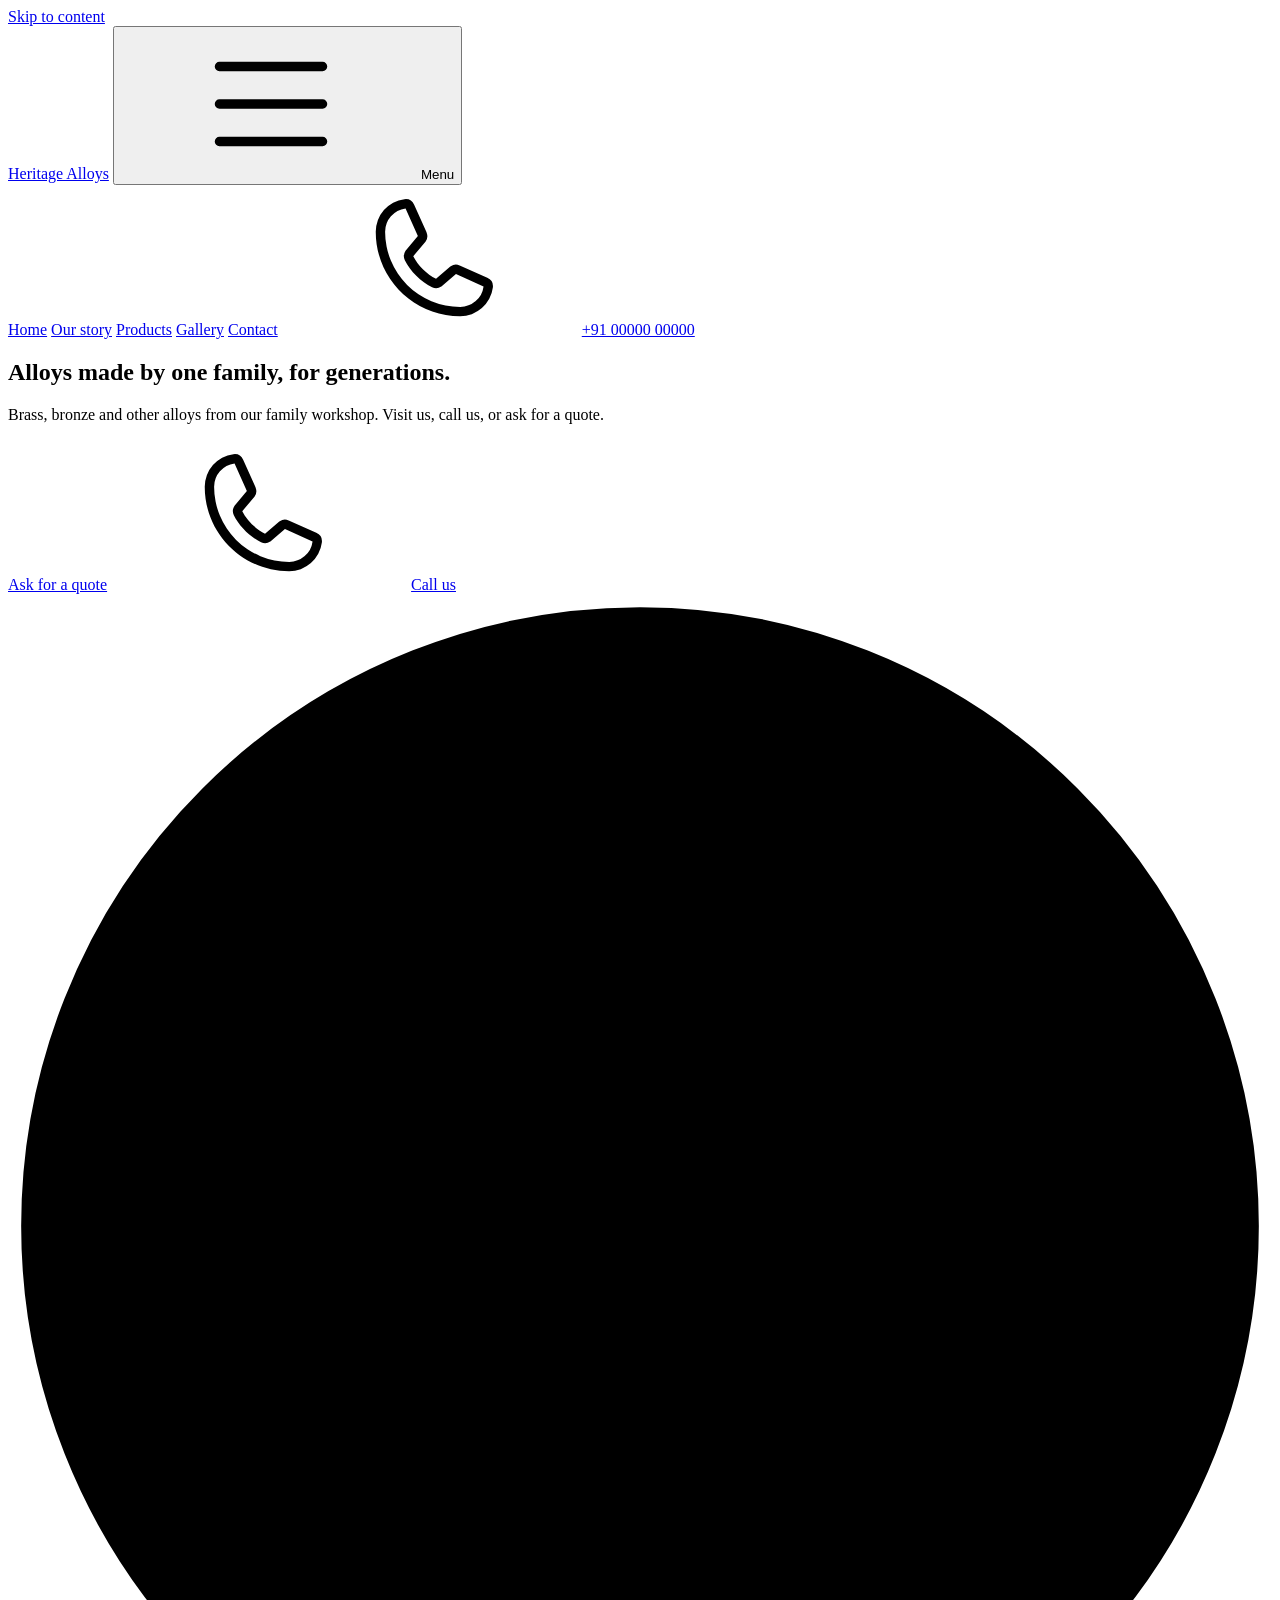
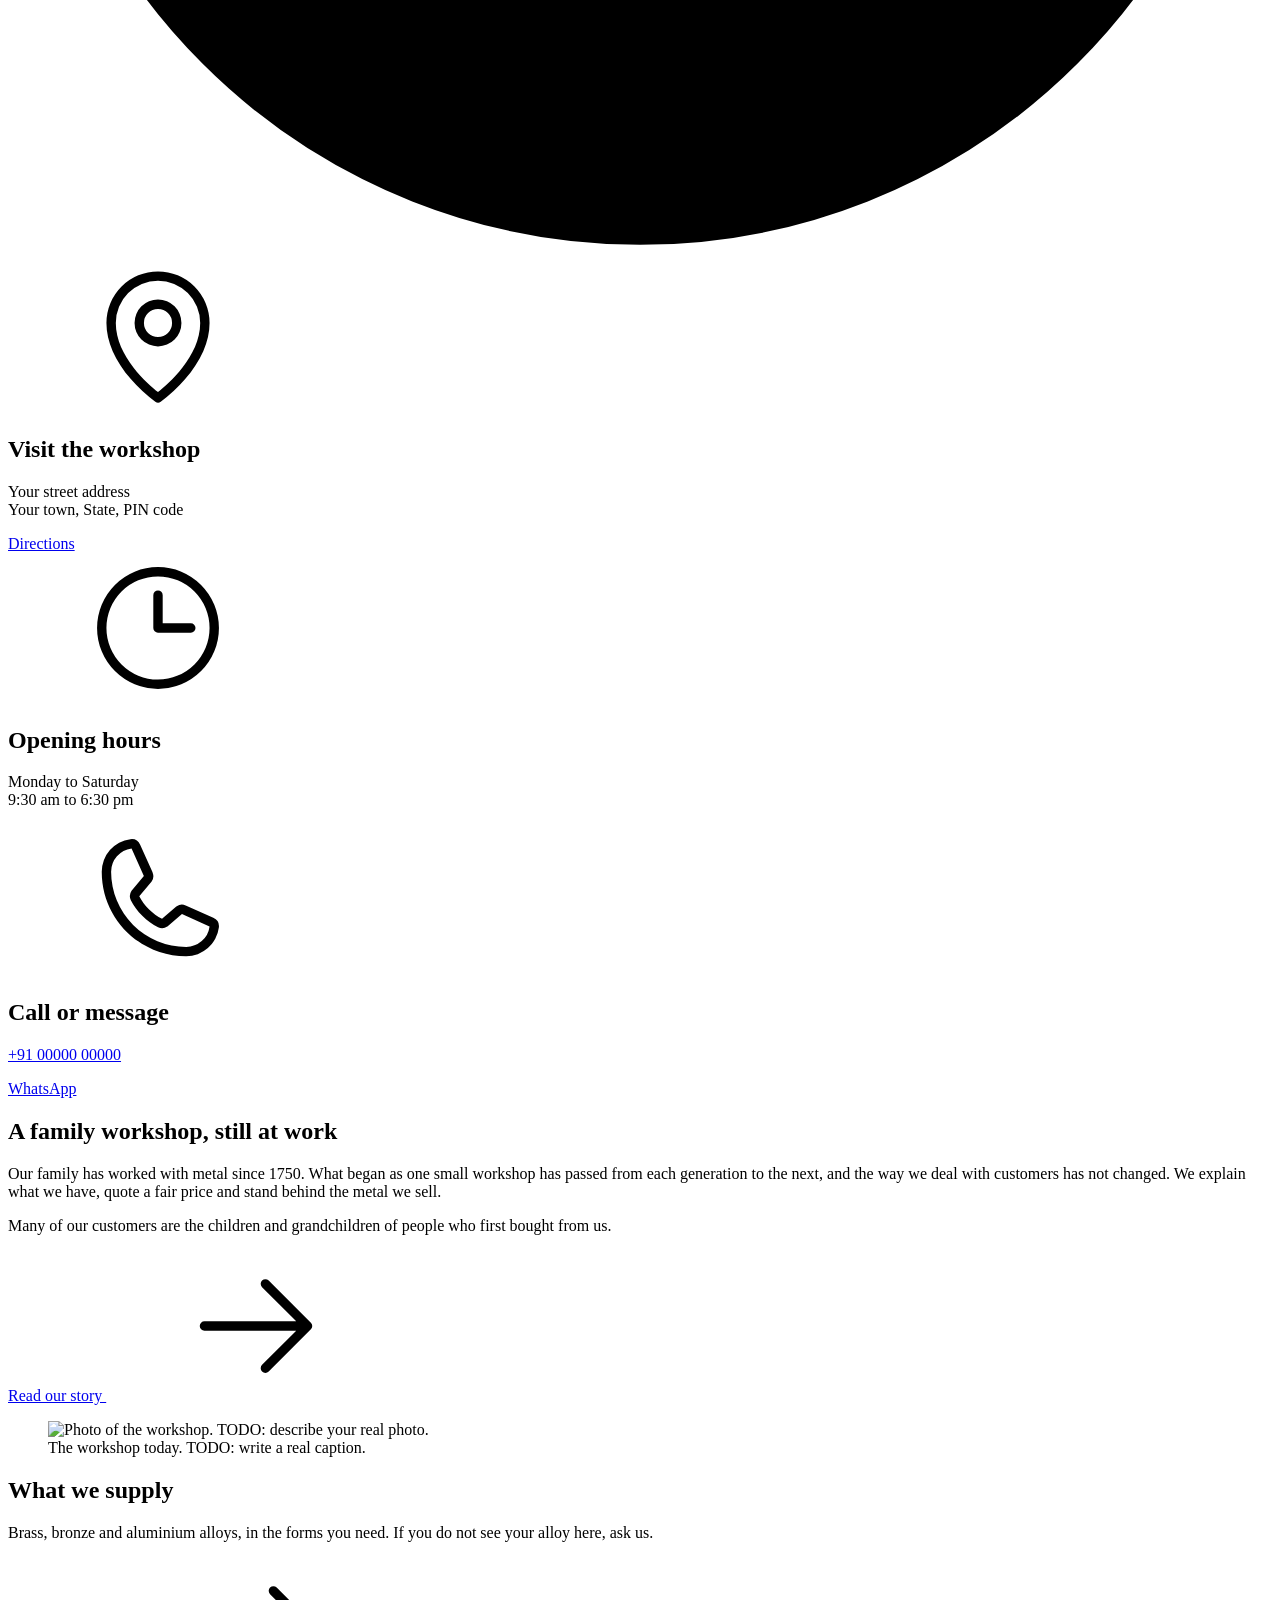
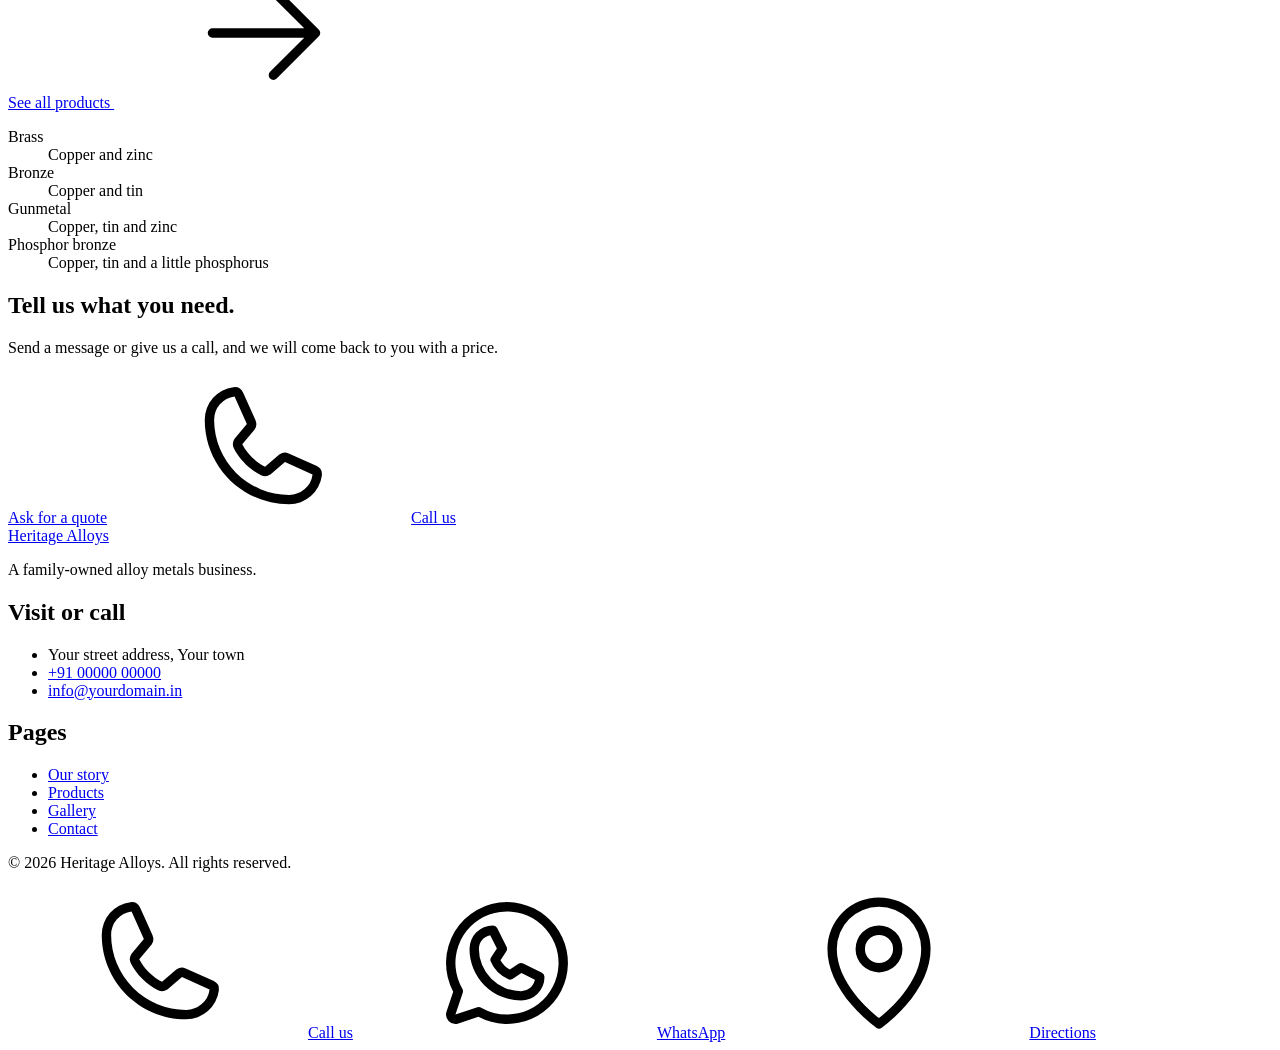
==== index.html @ 918330fb "Add files via upload" ====
<!DOCTYPE html>
<html lang="en">
<head>
  <meta charset="utf-8">
  <meta name="viewport" content="width=device-width, initial-scale=1">
  <meta name="color-scheme" content="light dark">
  <script>document.documentElement.className += ' js';</script>

  <!-- TODO: check this page's title and description -->
  <title>Heritage Alloys | Brass, bronze and alloy metals from a family workshop</title>
  <meta name="description" content="Heritage Alloys is a family-owned alloy metals business with generations of history. Brass, bronze and other alloys from our workshop. Visit, call or ask for a quote.">
  <meta name="theme-color" content="#2c3a40">
  <meta property="og:title" content="Heritage Alloys | Brass, bronze and alloy metals from a family workshop">
  <meta property="og:description" content="Heritage Alloys is a family-owned alloy metals business with generations of history. Brass, bronze and other alloys from our workshop. Visit, call or ask for a quote.">
  <meta property="og:type" content="website">
  <link rel="icon" href="images/favicon.svg" type="image/svg+xml">

  <link rel="preload" href="fonts/libre-caslon-display-latin-400-normal.woff2" as="font" type="font/woff2" crossorigin>
  <link rel="preload" href="fonts/hanken-grotesk-latin-wght-normal.woff2" as="font" type="font/woff2" crossorigin>
  <link rel="stylesheet" href="css/style.css">

  <!-- TODO: fill in real details. This helps Google show your business correctly. -->
  <script type="application/ld+json">
  {
    "@context": "https://schema.org",
    "@type": "LocalBusiness",
    "name": "Heritage Alloys",
    "description": "Family-owned alloy metals business.",
    "telephone": "+91-00000-00000",
    "address": {
      "@type": "PostalAddress",
      "streetAddress": "Your street address",
      "addressLocality": "Your town",
      "addressCountry": "IN"
    },
    "openingHours": "Mo-Sa 09:30-18:30"
  }
  </script>
</head>
<body>
  <svg width="0" height="0" style="position:absolute" aria-hidden="true" focusable="false"><defs><symbol id="i-phone" viewBox="0 0 256 256"><path d="M222.37,158.46l-47.11-21.11-.13-.06a16,16,0,0,0-15.17,1.4,8.12,8.12,0,0,0-.75.56L134.87,160c-15.42-7.49-31.34-23.29-38.83-38.51l20.78-24.71c.2-.25.39-.5.57-.77a16,16,0,0,0,1.32-15.06l0-.12L97.54,33.64a16,16,0,0,0-16.62-9.52A56.26,56.26,0,0,0,32,80c0,79.4,64.6,144,144,144a56.26,56.26,0,0,0,55.88-48.92A16,16,0,0,0,222.37,158.46ZM176,208A128.14,128.14,0,0,1,48,80,40.2,40.2,0,0,1,82.87,40a.61.61,0,0,0,0,.12l21,47L83.2,111.86a6.13,6.13,0,0,0-.57.77,16,16,0,0,0-1,15.7c9.06,18.53,27.73,37.06,46.46,46.11a16,16,0,0,0,15.75-1.14,8.44,8.44,0,0,0,.74-.56L168.89,152l47,21.05h0s.08,0,.11,0A40.21,40.21,0,0,1,176,208Z"/></symbol><symbol id="i-whatsapp" viewBox="0 0 256 256"><path d="M187.58,144.84l-32-16a8,8,0,0,0-8,.5l-14.69,9.8a40.55,40.55,0,0,1-16-16l9.8-14.69a8,8,0,0,0,.5-8l-16-32A8,8,0,0,0,104,64a40,40,0,0,0-40,40,88.1,88.1,0,0,0,88,88,40,40,0,0,0,40-40A8,8,0,0,0,187.58,144.84ZM152,176a72.08,72.08,0,0,1-72-72A24,24,0,0,1,99.29,80.46l11.48,23L101,118a8,8,0,0,0-.73,7.51,56.47,56.47,0,0,0,30.15,30.15A8,8,0,0,0,138,155l14.61-9.74,23,11.48A24,24,0,0,1,152,176ZM128,24A104,104,0,0,0,36.18,176.88L24.83,210.93a16,16,0,0,0,20.24,20.24l34.05-11.35A104,104,0,1,0,128,24Zm0,192a87.87,87.87,0,0,1-44.06-11.81,8,8,0,0,0-6.54-.67L40,216,52.47,178.6a8,8,0,0,0-.66-6.54A88,88,0,1,1,128,216Z"/></symbol><symbol id="i-pin" viewBox="0 0 256 256"><path d="M128,64a40,40,0,1,0,40,40A40,40,0,0,0,128,64Zm0,64a24,24,0,1,1,24-24A24,24,0,0,1,128,128Zm0-112a88.1,88.1,0,0,0-88,88c0,31.4,14.51,64.68,42,96.25a254.19,254.19,0,0,0,41.45,38.3,8,8,0,0,0,9.18,0A254.19,254.19,0,0,0,174,200.25c27.45-31.57,42-64.85,42-96.25A88.1,88.1,0,0,0,128,16Zm0,206c-16.53-13-72-60.75-72-118a72,72,0,0,1,144,0C200,161.23,144.53,209,128,222Z"/></symbol><symbol id="i-clock" viewBox="0 0 256 256"><path d="M128,24A104,104,0,1,0,232,128,104.11,104.11,0,0,0,128,24Zm0,192a88,88,0,1,1,88-88A88.1,88.1,0,0,1,128,216Zm64-88a8,8,0,0,1-8,8H128a8,8,0,0,1-8-8V72a8,8,0,0,1,16,0v48h48A8,8,0,0,1,192,128Z"/></symbol><symbol id="i-mail" viewBox="0 0 256 256"><path d="M224,48H32a8,8,0,0,0-8,8V192a16,16,0,0,0,16,16H216a16,16,0,0,0,16-16V56A8,8,0,0,0,224,48ZM203.43,64,128,133.15,52.57,64ZM216,192H40V74.19l82.59,75.71a8,8,0,0,0,10.82,0L216,74.19V192Z"/></symbol><symbol id="i-arrow" viewBox="0 0 256 256"><path d="M221.66,133.66l-72,72a8,8,0,0,1-11.32-11.32L196.69,136H40a8,8,0,0,1,0-16H196.69L138.34,61.66a8,8,0,0,1,11.32-11.32l72,72A8,8,0,0,1,221.66,133.66Z"/></symbol><symbol id="i-close" viewBox="0 0 256 256"><path d="M205.66,194.34a8,8,0,0,1-11.32,11.32L128,139.31,61.66,205.66a8,8,0,0,1-11.32-11.32L116.69,128,50.34,61.66A8,8,0,0,1,61.66,50.34L128,116.69l66.34-66.35a8,8,0,0,1,11.32,11.32L139.31,128Z"/></symbol><symbol id="i-prev" viewBox="0 0 256 256"><path d="M165.66,202.34a8,8,0,0,1-11.32,11.32l-80-80a8,8,0,0,1,0-11.32l80-80a8,8,0,0,1,11.32,11.32L91.31,128Z"/></symbol><symbol id="i-next" viewBox="0 0 256 256"><path d="M181.66,133.66l-80,80a8,8,0,0,1-11.32-11.32L164.69,128,90.34,53.66a8,8,0,0,1,11.32-11.32l80,80A8,8,0,0,1,181.66,133.66Z"/></symbol><symbol id="i-check" viewBox="0 0 256 256"><path d="M173.66,98.34a8,8,0,0,1,0,11.32l-56,56a8,8,0,0,1-11.32,0l-24-24a8,8,0,0,1,11.32-11.32L112,148.69l50.34-50.35A8,8,0,0,1,173.66,98.34ZM232,128A104,104,0,1,1,128,24,104.11,104.11,0,0,1,232,128Zm-16,0a88,88,0,1,0-88,88A88.1,88.1,0,0,0,216,128Z"/></symbol><symbol id="i-warn" viewBox="0 0 256 256"><path d="M128,24A104,104,0,1,0,232,128,104.11,104.11,0,0,0,128,24Zm0,192a88,88,0,1,1,88-88A88.1,88.1,0,0,1,128,216Zm-8-80V80a8,8,0,0,1,16,0v56a8,8,0,0,1-16,0Zm20,36a12,12,0,1,1-12-12A12,12,0,0,1,140,172Z"/></symbol><symbol id="i-menu" viewBox="0 0 256 256"><path d="M224,128a8,8,0,0,1-8,8H40a8,8,0,0,1,0-16H216A8,8,0,0,1,224,128ZM40,72H216a8,8,0,0,0,0-16H40a8,8,0,0,0,0,16ZM216,184H40a8,8,0,0,0,0,16H216a8,8,0,0,0,0-16Z"/></symbol></defs></svg>
  <a class="skip" href="#main">Skip to content</a>

  <div class="masthead">
    <header class="site-header container">
      <a class="brand" href="index.html">Heritage Alloys</a>
      <button class="nav-toggle" aria-expanded="false" aria-controls="site-nav"><svg class="icon" aria-hidden="true" focusable="false"><use href="#i-menu"/></svg>Menu</button>
      <nav id="site-nav" aria-label="Main">
        <a href="index.html" aria-current="page">Home</a>
        <a href="about.html">Our story</a>
        <a href="products.html">Products</a>
        <a href="gallery.html">Gallery</a>
        <a href="contact.html">Contact</a>
        <a class="nav-phone" href="tel:+910000000000"><svg class="icon" aria-hidden="true" focusable="false"><use href="#i-phone"/></svg>+91 00000 00000</a>
      </nav>
    </header>
    <section class="hero container">
      <div>
        <h1 class="rise" style="--i:0">Alloys made by one family, for generations.</h1>
        <!-- TODO: say in one sentence what you supply -->
        <p class="lead rise" style="--i:1">Brass, bronze and other alloys from our family workshop. Visit us, call us, or ask for a quote.</p>
        <div class="hero-actions rise" style="--i:2">
          <a class="btn btn-lit" href="contact.html">Ask for a quote</a>
          <a class="btn btn-outline" href="tel:+910000000000"><svg class="icon" aria-hidden="true" focusable="false"><use href="#i-phone"/></svg>Call us</a>
        </div>
      </div>
      <!-- Maker's mark. TODO: change the initials and the year -->
      <svg class="seal" viewBox="0 0 240 240" role="img" aria-label="Maker's mark of Heritage Alloys, established 1750">
        <defs>
          <radialGradient id="medal" cx="35%" cy="28%" r="85%">
            <stop class="m-a" offset="0"/>
            <stop class="m-b" offset="1"/>
          </radialGradient>
          <path id="ring" d="M120,120 m-88,0 a88,88 0 1,1 176,0 a88,88 0 1,1 -176,0"/>
        </defs>
        <circle cx="120" cy="120" r="116" fill="url(#medal)" stroke="currentColor" stroke-width="3"/>
        <circle cx="120" cy="120" r="106" fill="none" stroke="currentColor" stroke-width="1" opacity="0.65"/>
        <circle cx="120" cy="120" r="66" fill="none" stroke="currentColor" stroke-width="1" opacity="0.65"/>
        <text class="seal-ring" font-size="15" fill="currentColor"><textPath href="#ring" textLength="552" lengthAdjust="spacing">Heritage Alloys&#8195;&#8195;Family workshop&#8195;&#8195;Heritage Alloys&#8195;&#8195;Family workshop&#8195;&#8195;</textPath></text>
        <text class="seal-mono" x="120" y="132" text-anchor="middle" font-size="52">HA</text>
        <text class="seal-year" x="120" y="157" text-anchor="middle" font-size="14" font-weight="500" fill="currentColor">Est. 1750</text>
      </svg>
    </section>
  </div>

  <main id="main">
    <div class="container">
      <!-- TODO: your real address, phone and opening hours. If the hours change, update the data-open, data-close and data-days values too. -->
      <section class="ledge" aria-label="Visit and contact">
        <div class="fact">
          <svg class="icon" aria-hidden="true" focusable="false"><use href="#i-pin"/></svg>
          <div>
            <h2>Visit the workshop</h2>
            <p class="fact-line">Your street address<br>Your town, State, PIN code</p>
            <div class="links"><a href="https://www.google.com/maps/search/?api=1&amp;query=Heritage%20Alloys" target="_blank" rel="noopener">Directions</a></div>
          </div>
        </div>
        <div class="fact">
          <svg class="icon" aria-hidden="true" focusable="false"><use href="#i-clock"/></svg>
          <div>
            <h2>Opening hours</h2>
            <p class="open-status" data-open-status data-tz="Asia/Kolkata" data-open="09:30" data-close="18:30" data-days="1,2,3,4,5,6" hidden></p>
            <p class="fact-line">Monday to Saturday<br>9:30 am to 6:30 pm</p>
          </div>
        </div>
        <div class="fact">
          <svg class="icon" aria-hidden="true" focusable="false"><use href="#i-phone"/></svg>
          <div>
            <h2>Call or message</h2>
            <p class="fact-line"><a href="tel:+910000000000">+91 00000 00000</a></p>
            <div class="links"><a href="https://wa.me/910000000000?text=Hello%2C%20I%20would%20like%20to%20ask%20about%20your%20alloys." target="_blank" rel="noopener">WhatsApp</a></div>
          </div>
        </div>
      </section>
    </div>

    <section class="section">
      <div class="container story">
        <div>
          <h2>A family workshop, still at work</h2>
          <!-- TODO: replace with your real history -->
          <p>Our family has worked with metal since 1750. What began as one small workshop has passed from each generation to the next, and the way we deal with customers has not changed. We explain what we have, quote a fair price and stand behind the metal we sell.</p>
          <p>Many of our customers are the children and grandchildren of people who first bought from us.</p>
          <a class="text-link" href="about.html">Read our story <svg class="icon" aria-hidden="true" focusable="false"><use href="#i-arrow"/></svg></a>
        </div>
        <figure>
          <img src="images/story.svg" width="800" height="1000" alt="Photo of the workshop. TODO: describe your real photo." loading="lazy">
          <figcaption>The workshop today. TODO: write a real caption.</figcaption>
        </figure>
      </div>
    </section>

    <section class="section section--surface">
      <div class="container supply">
        <div>
          <h2>What we supply</h2>
          <p>Brass, bronze and aluminium alloys, in the forms you need. If you do not see your alloy here, ask us.</p>
          <a class="text-link" href="products.html">See all products <svg class="icon" aria-hidden="true" focusable="false"><use href="#i-arrow"/></svg></a>
        </div>
        <!-- TODO: choose the four alloys you most want to feature -->
        <dl class="quad">
          <div><dt>Brass</dt><dd>Copper and zinc</dd></div>
          <div><dt>Bronze</dt><dd>Copper and tin</dd></div>
          <div><dt>Gunmetal</dt><dd>Copper, tin and zinc</dd></div>
          <div><dt>Phosphor bronze</dt><dd>Copper, tin and a little phosphorus</dd></div>
        </dl>
      </div>
    </section>

  </main>

  <footer class="site-footer">
    <div class="container">
      <section class="closing">
        <div>
          <h2>Tell us what you need.</h2>
          <p>Send a message or give us a call, and we will come back to you with a price.</p>
        </div>
        <div class="hero-actions">
          <a class="btn btn-lit" href="contact.html">Ask for a quote</a>
          <a class="btn btn-outline" href="tel:+910000000000"><svg class="icon" aria-hidden="true" focusable="false"><use href="#i-phone"/></svg>Call us</a>
        </div>
      </section>
      <div class="footer-grid">
        <div>
          <a class="brand" href="index.html">Heritage Alloys</a>
          <p>A family-owned alloy metals business.</p>
        </div>
        <div>
          <h2>Visit or call</h2>
          <!-- TODO: your real address, phone and email -->
          <ul>
            <li>Your street address, Your town</li>
            <li><a href="tel:+910000000000">+91 00000 00000</a></li>
            <li><a href="mailto:info@yourdomain.in">info@yourdomain.in</a></li>
          </ul>
        </div>
        <div>
          <h2>Pages</h2>
          <ul>
            <li><a href="about.html">Our story</a></li>
            <li><a href="products.html">Products</a></li>
            <li><a href="gallery.html">Gallery</a></li>
            <li><a href="contact.html">Contact</a></li>
          </ul>
        </div>
      </div>
      <p class="copyright">&copy; <span data-year>2026</span> Heritage Alloys. All rights reserved.</p>
    </div>
  </footer>

  <nav class="action-bar" aria-label="Quick actions">
    <a class="btn btn-lit" href="tel:+910000000000"><svg class="icon" aria-hidden="true" focusable="false"><use href="#i-phone"/></svg>Call us</a>
    <a class="btn btn-outline" href="https://wa.me/910000000000?text=Hello%2C%20I%20would%20like%20to%20ask%20about%20your%20alloys." target="_blank" rel="noopener"><svg class="icon" aria-hidden="true" focusable="false"><use href="#i-whatsapp"/></svg>WhatsApp</a>
    <a class="btn btn-outline" href="https://www.google.com/maps/search/?api=1&amp;query=Heritage%20Alloys" target="_blank" rel="noopener"><svg class="icon" aria-hidden="true" focusable="false"><use href="#i-pin"/></svg>Directions</a>
  </nav>

  <script src="js/main.js"></script>
</body>
</html>
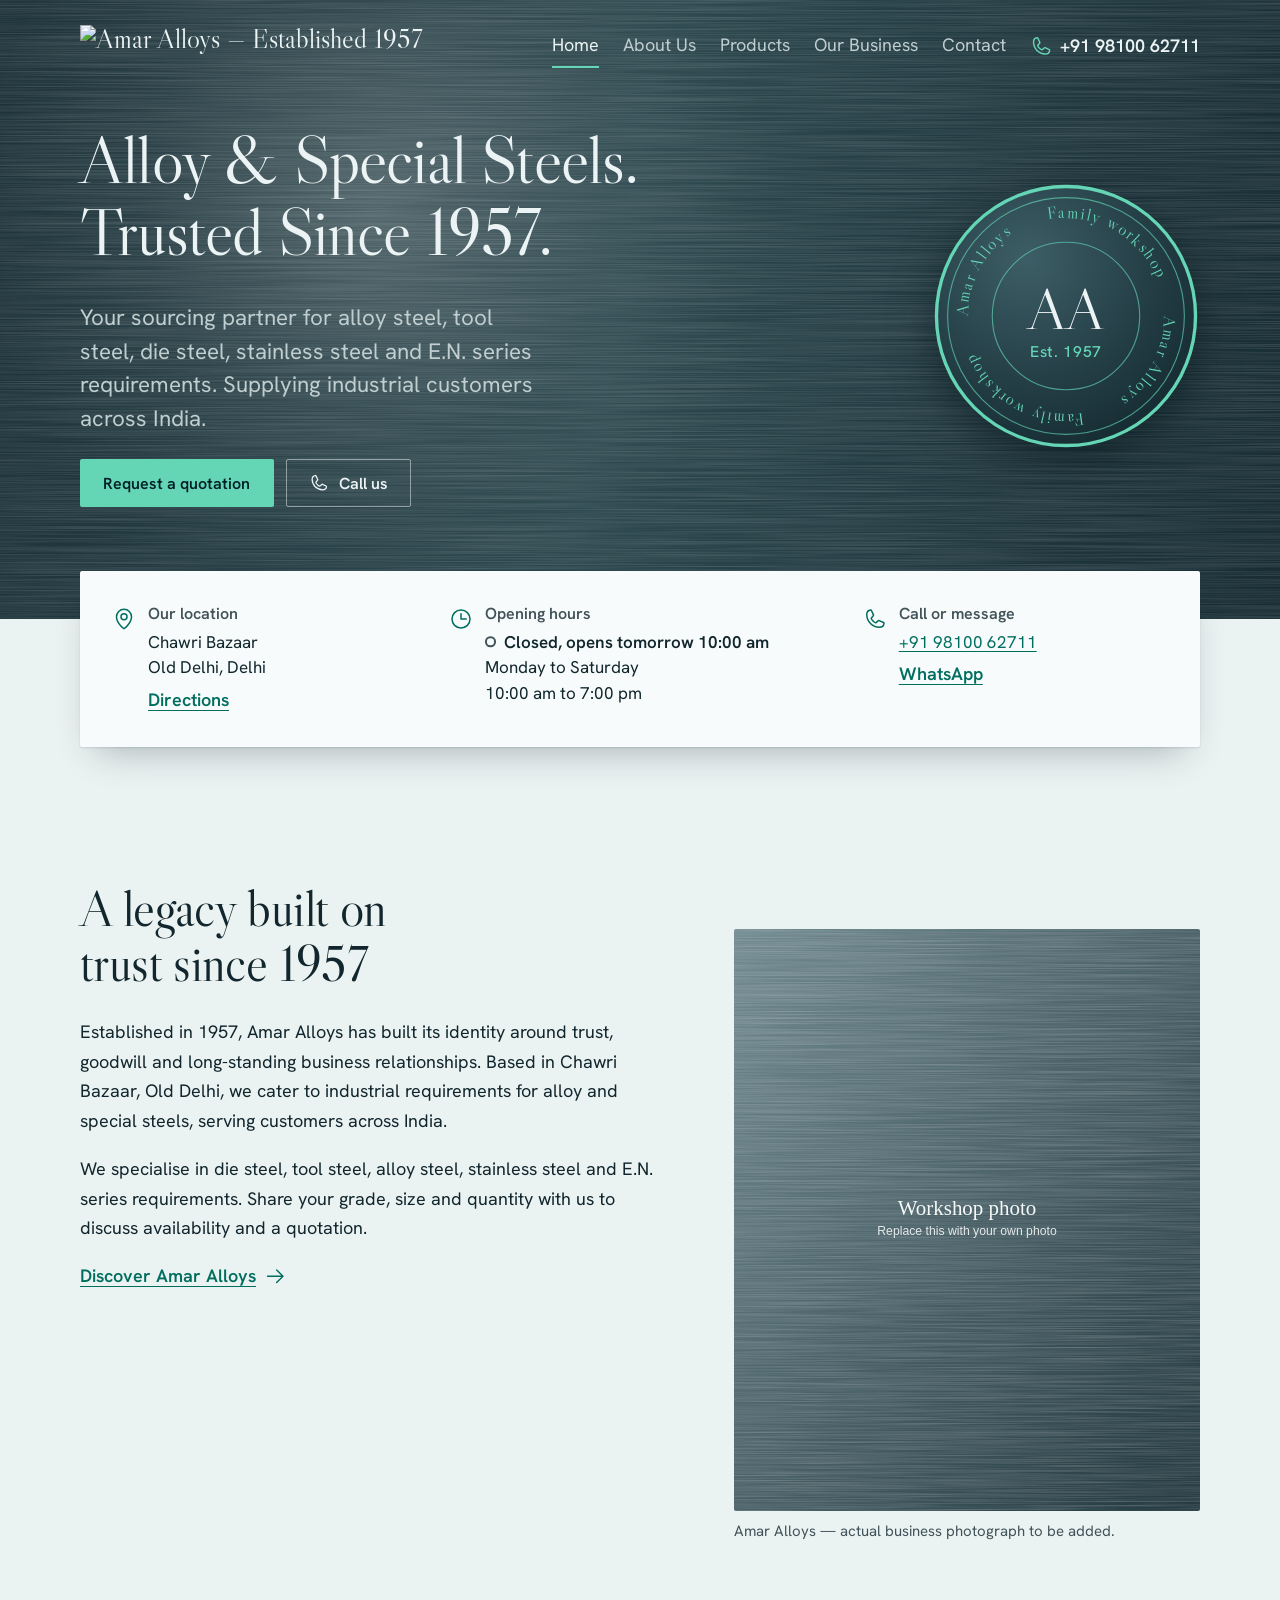
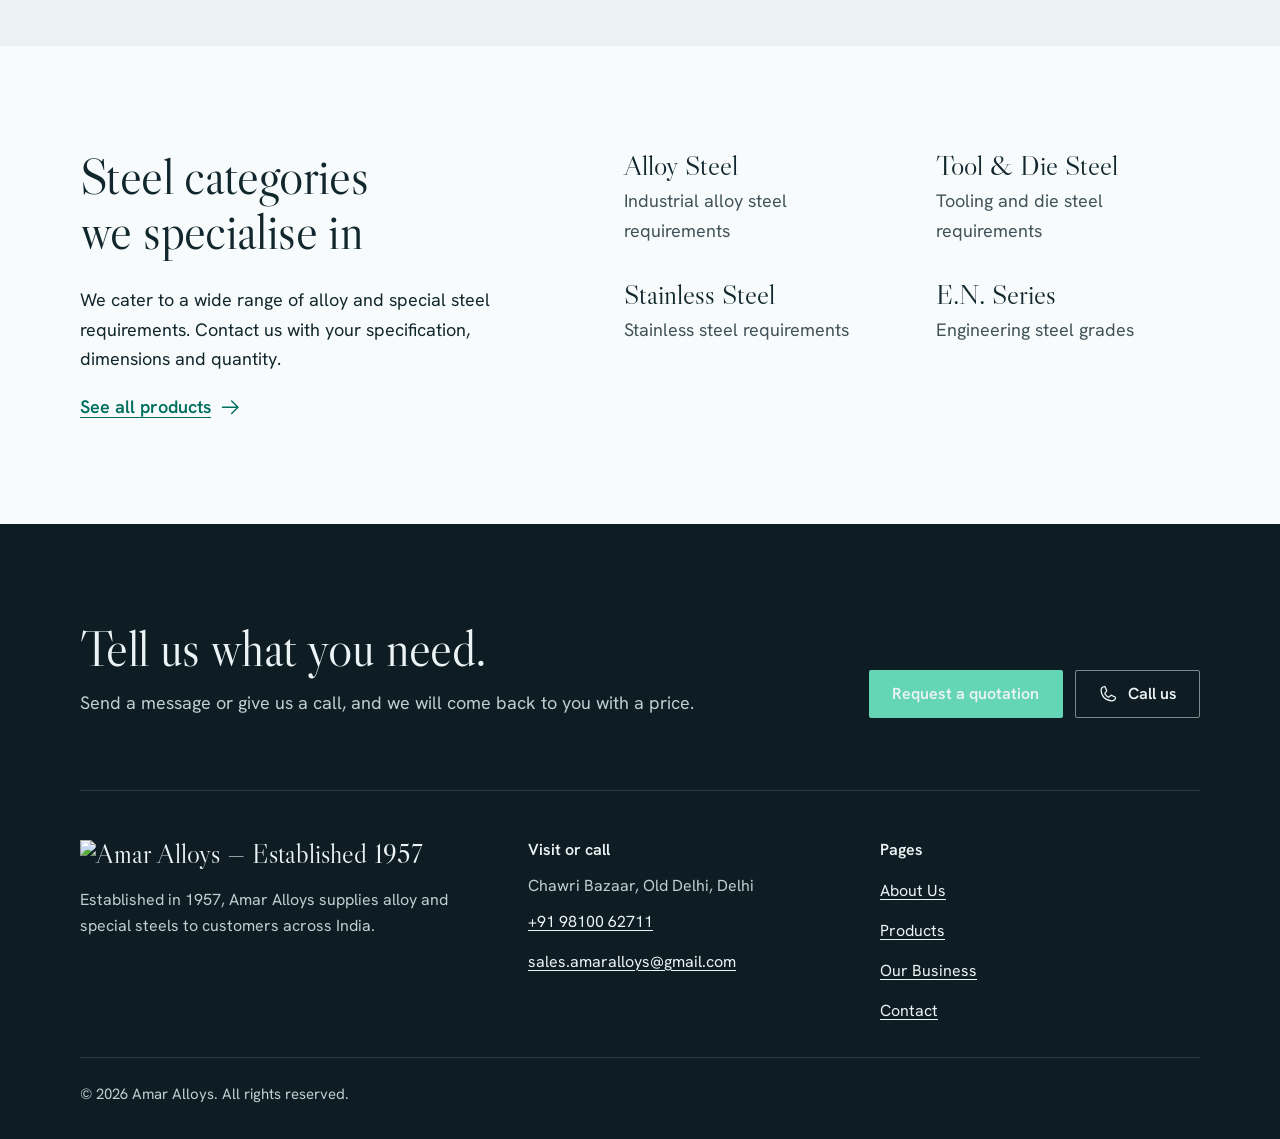
==== commit efcd1a08: "Update index.html" ====
--- a/index.html
+++ b/index.html
@@ -6,12 +6,12 @@
   <meta name="color-scheme" content="light dark">
   <script>document.documentElement.className += ' js';</script>
 
-  <!-- TODO: check this page's title and description -->
-  <title>Heritage Alloys | Brass, bronze and alloy metals from a family workshop</title>
-  <meta name="description" content="Heritage Alloys is a family-owned alloy metals business with generations of history. Brass, bronze and other alloys from our workshop. Visit, call or ask for a quote.">
+  
+  <title>Amar Alloys | Alloy &amp; Special Steels Supplier Since 1957</title>
+  <meta name="description" content="Amar Alloys, established in 1957, supplies alloy steels, tool and die steels, stainless steels and E.N. series steels from Chawri Bazaar, Delhi, serving customers across India.">
   <meta name="theme-color" content="#2c3a40">
-  <meta property="og:title" content="Heritage Alloys | Brass, bronze and alloy metals from a family workshop">
-  <meta property="og:description" content="Heritage Alloys is a family-owned alloy metals business with generations of history. Brass, bronze and other alloys from our workshop. Visit, call or ask for a quote.">
+  <meta property="og:title" content="Amar Alloys | Alloy &amp; Special Steels Since 1957">
+  <meta property="og:description" content="Alloy, tool, die and stainless steels. Established 1957. PAN India supply.">
   <meta property="og:type" content="website">
   <link rel="icon" href="images/favicon.svg" type="image/svg+xml">
 
@@ -19,21 +19,23 @@
   <link rel="preload" href="fonts/hanken-grotesk-latin-wght-normal.woff2" as="font" type="font/woff2" crossorigin>
   <link rel="stylesheet" href="css/style.css">
 
-  <!-- TODO: fill in real details. This helps Google show your business correctly. -->
+  <!-- Amar Alloys business information. Verify the full address before publishing. -->
   <script type="application/ld+json">
   {
     "@context": "https://schema.org",
     "@type": "LocalBusiness",
-    "name": "Heritage Alloys",
-    "description": "Family-owned alloy metals business.",
-    "telephone": "+91-00000-00000",
+    "name": "Amar Alloys",
+    "description": "Established in 1957, Amar Alloys supplies alloy steel, tool steel, die steel, stainless steel and E.N. series requirements across India.",
+    "telephone": "+91-9810062711",
+    "email": "sales.amaralloys@gmail.com",
     "address": {
       "@type": "PostalAddress",
-      "streetAddress": "Your street address",
-      "addressLocality": "Your town",
+      "streetAddress": "Chawri Bazaar",
+      "addressLocality": "Delhi",
+      "addressRegion": "Delhi",
       "addressCountry": "IN"
     },
-    "openingHours": "Mo-Sa 09:30-18:30"
+    "openingHours": "Mo-Sa 10:00-19:00"
   }
   </script>
 </head>
@@ -43,29 +45,29 @@
 
   <div class="masthead">
     <header class="site-header container">
-      <a class="brand" href="index.html">Heritage Alloys</a>
+      <a class="brand" href="index.html" aria-label="Amar Alloys home"><img src="images/amar-alloys-logo.svg" alt="Amar Alloys — Established 1957" style="height:42px;width:auto;display:block"></a>
       <button class="nav-toggle" aria-expanded="false" aria-controls="site-nav"><svg class="icon" aria-hidden="true" focusable="false"><use href="#i-menu"/></svg>Menu</button>
       <nav id="site-nav" aria-label="Main">
         <a href="index.html" aria-current="page">Home</a>
-        <a href="about.html">Our story</a>
+        <a href="about.html">About Us</a>
         <a href="products.html">Products</a>
-        <a href="gallery.html">Gallery</a>
+        <a href="gallery.html">Our Business</a>
         <a href="contact.html">Contact</a>
-        <a class="nav-phone" href="tel:+910000000000"><svg class="icon" aria-hidden="true" focusable="false"><use href="#i-phone"/></svg>+91 00000 00000</a>
+        <a class="nav-phone" href="tel:+919810062711"><svg class="icon" aria-hidden="true" focusable="false"><use href="#i-phone"/></svg>+91 98100 62711</a>
       </nav>
     </header>
     <section class="hero container">
       <div>
-        <h1 class="rise" style="--i:0">Alloys made by one family, for generations.</h1>
-        <!-- TODO: say in one sentence what you supply -->
-        <p class="lead rise" style="--i:1">Brass, bronze and other alloys from our family workshop. Visit us, call us, or ask for a quote.</p>
+        <h1 class="rise" style="--i:0">Alloy &amp; Special Steels. Trusted Since 1957.</h1>
+        
+        <p class="lead rise" style="--i:1">Your sourcing partner for alloy steel, tool steel, die steel, stainless steel and E.N. series requirements. Supplying industrial customers across India.</p>
         <div class="hero-actions rise" style="--i:2">
-          <a class="btn btn-lit" href="contact.html">Ask for a quote</a>
-          <a class="btn btn-outline" href="tel:+910000000000"><svg class="icon" aria-hidden="true" focusable="false"><use href="#i-phone"/></svg>Call us</a>
+          <a class="btn btn-lit" href="contact.html">Request a quotation</a>
+          <a class="btn btn-outline" href="tel:+919810062711"><svg class="icon" aria-hidden="true" focusable="false"><use href="#i-phone"/></svg>Call us</a>
         </div>
       </div>
-      <!-- Maker's mark. TODO: change the initials and the year -->
-      <svg class="seal" viewBox="0 0 240 240" role="img" aria-label="Maker's mark of Heritage Alloys, established 1750">
+      <!-- Amar Alloys legacy emblem -->
+      <svg class="seal" viewBox="0 0 240 240" role="img" aria-label="Amar Alloys legacy emblem, established 1957">
         <defs>
           <radialGradient id="medal" cx="35%" cy="28%" r="85%">
             <stop class="m-a" offset="0"/>
@@ -76,39 +78,39 @@
         <circle cx="120" cy="120" r="116" fill="url(#medal)" stroke="currentColor" stroke-width="3"/>
         <circle cx="120" cy="120" r="106" fill="none" stroke="currentColor" stroke-width="1" opacity="0.65"/>
         <circle cx="120" cy="120" r="66" fill="none" stroke="currentColor" stroke-width="1" opacity="0.65"/>
-        <text class="seal-ring" font-size="15" fill="currentColor"><textPath href="#ring" textLength="552" lengthAdjust="spacing">Heritage Alloys&#8195;&#8195;Family workshop&#8195;&#8195;Heritage Alloys&#8195;&#8195;Family workshop&#8195;&#8195;</textPath></text>
-        <text class="seal-mono" x="120" y="132" text-anchor="middle" font-size="52">HA</text>
-        <text class="seal-year" x="120" y="157" text-anchor="middle" font-size="14" font-weight="500" fill="currentColor">Est. 1750</text>
+        <text class="seal-ring" font-size="15" fill="currentColor"><textPath href="#ring" textLength="552" lengthAdjust="spacing">Amar Alloys&#8195;&#8195;Family workshop&#8195;&#8195;Amar Alloys&#8195;&#8195;Family workshop&#8195;&#8195;</textPath></text>
+        <text class="seal-mono" x="120" y="132" text-anchor="middle" font-size="52">AA</text>
+        <text class="seal-year" x="120" y="157" text-anchor="middle" font-size="14" font-weight="500" fill="currentColor">Est. 1957</text>
       </svg>
     </section>
   </div>
 
   <main id="main">
     <div class="container">
-      <!-- TODO: your real address, phone and opening hours. If the hours change, update the data-open, data-close and data-days values too. -->
+      
       <section class="ledge" aria-label="Visit and contact">
         <div class="fact">
           <svg class="icon" aria-hidden="true" focusable="false"><use href="#i-pin"/></svg>
           <div>
-            <h2>Visit the workshop</h2>
-            <p class="fact-line">Your street address<br>Your town, State, PIN code</p>
-            <div class="links"><a href="https://www.google.com/maps/search/?api=1&amp;query=Heritage%20Alloys" target="_blank" rel="noopener">Directions</a></div>
+            <h2>Our location</h2>
+            <p class="fact-line">Chawri Bazaar<br>Old Delhi, Delhi</p>
+            <div class="links"><a href="https://www.google.com/maps/search/?api=1&amp;query=Chawri%20Bazaar%2C%20Old%20Delhi%2C%20Delhi" target="_blank" rel="noopener">Directions</a></div>
           </div>
         </div>
         <div class="fact">
           <svg class="icon" aria-hidden="true" focusable="false"><use href="#i-clock"/></svg>
           <div>
             <h2>Opening hours</h2>
-            <p class="open-status" data-open-status data-tz="Asia/Kolkata" data-open="09:30" data-close="18:30" data-days="1,2,3,4,5,6" hidden></p>
-            <p class="fact-line">Monday to Saturday<br>9:30 am to 6:30 pm</p>
+            <p class="open-status" data-open-status data-tz="Asia/Kolkata" data-open="10:00" data-close="19:00" data-days="1,2,3,4,5,6" hidden></p>
+            <p class="fact-line">Monday to Saturday<br>10:00 am to 7:00 pm</p>
           </div>
         </div>
         <div class="fact">
           <svg class="icon" aria-hidden="true" focusable="false"><use href="#i-phone"/></svg>
           <div>
             <h2>Call or message</h2>
-            <p class="fact-line"><a href="tel:+910000000000">+91 00000 00000</a></p>
-            <div class="links"><a href="https://wa.me/910000000000?text=Hello%2C%20I%20would%20like%20to%20ask%20about%20your%20alloys." target="_blank" rel="noopener">WhatsApp</a></div>
+            <p class="fact-line"><a href="tel:+919810062711">+91 98100 62711</a></p>
+            <div class="links"><a href="https://wa.me/919810062711?text=Hello%20Amar%20Alloys%2C%20I%20would%20like%20to%20enquire%20about%20your%20steel%20products.%20Grade%20/%20Specification%3A%20__.%20Size%20%26%20Form%3A%20__.%20Quantity%3A%20__.%20Company%20Name%3A%20__.%20Delivery%20Location%3A%20__.%20Please%20share%20availability%20and%20quotation." target="_blank" rel="noopener">WhatsApp</a></div>
           </div>
         </div>
       </section>
@@ -117,15 +119,12 @@
     <section class="section">
       <div class="container story">
         <div>
-          <h2>A family workshop, still at work</h2>
-          <!-- TODO: replace with your real history -->
-          <p>Our family has worked with metal since 1750. What began as one small workshop has passed from each generation to the next, and the way we deal with customers has not changed. We explain what we have, quote a fair price and stand behind the metal we sell.</p>
-          <p>Many of our customers are the children and grandchildren of people who first bought from us.</p>
-          <a class="text-link" href="about.html">Read our story <svg class="icon" aria-hidden="true" focusable="false"><use href="#i-arrow"/></svg></a>
+          <h2>A legacy built on trust since 1957</h2>
+          <p>Established in 1957, Amar Alloys has built its identity around trust, goodwill and long-standing business relationships. Based in Chawri Bazaar, Old Delhi, we cater to industrial requirements for alloy and special steels, serving customers across India.</p><p>We specialise in die steel, tool steel, alloy steel, stainless steel and E.N. series requirements. Share your grade, size and quantity with us to discuss availability and a quotation.</p><a class="text-link" href="about.html">Discover Amar Alloys <svg class="icon" aria-hidden="true" focusable="false"><use href="#i-arrow"/></svg></a>
         </div>
         <figure>
-          <img src="images/story.svg" width="800" height="1000" alt="Photo of the workshop. TODO: describe your real photo." loading="lazy">
-          <figcaption>The workshop today. TODO: write a real caption.</figcaption>
+          <img src="images/story.svg" width="800" height="1000" alt="Placeholder for an actual Amar Alloys business photograph." loading="lazy">
+          <figcaption>Amar Alloys — actual business photograph to be added.</figcaption>
         </figure>
       </div>
     </section>
@@ -133,16 +132,16 @@
     <section class="section section--surface">
       <div class="container supply">
         <div>
-          <h2>What we supply</h2>
-          <p>Brass, bronze and aluminium alloys, in the forms you need. If you do not see your alloy here, ask us.</p>
+          <h2>Steel categories we specialise in</h2>
+          <p>We cater to a wide range of alloy and special steel requirements. Contact us with your specification, dimensions and quantity.</p>
           <a class="text-link" href="products.html">See all products <svg class="icon" aria-hidden="true" focusable="false"><use href="#i-arrow"/></svg></a>
         </div>
-        <!-- TODO: choose the four alloys you most want to feature -->
+        
         <dl class="quad">
-          <div><dt>Brass</dt><dd>Copper and zinc</dd></div>
-          <div><dt>Bronze</dt><dd>Copper and tin</dd></div>
-          <div><dt>Gunmetal</dt><dd>Copper, tin and zinc</dd></div>
-          <div><dt>Phosphor bronze</dt><dd>Copper, tin and a little phosphorus</dd></div>
+          <div><dt>Alloy Steel</dt><dd>Industrial alloy steel requirements</dd></div>
+          <div><dt>Tool &amp; Die Steel</dt><dd>Tooling and die steel requirements</dd></div>
+          <div><dt>Stainless Steel</dt><dd>Stainless steel requirements</dd></div>
+          <div><dt>E.N. Series</dt><dd>Engineering steel grades</dd></div>
         </dl>
       </div>
     </section>
@@ -157,42 +156,42 @@
           <p>Send a message or give us a call, and we will come back to you with a price.</p>
         </div>
         <div class="hero-actions">
-          <a class="btn btn-lit" href="contact.html">Ask for a quote</a>
-          <a class="btn btn-outline" href="tel:+910000000000"><svg class="icon" aria-hidden="true" focusable="false"><use href="#i-phone"/></svg>Call us</a>
+          <a class="btn btn-lit" href="contact.html">Request a quotation</a>
+          <a class="btn btn-outline" href="tel:+919810062711"><svg class="icon" aria-hidden="true" focusable="false"><use href="#i-phone"/></svg>Call us</a>
         </div>
       </section>
       <div class="footer-grid">
         <div>
-          <a class="brand" href="index.html">Heritage Alloys</a>
-          <p>A family-owned alloy metals business.</p>
+          <a class="brand" href="index.html" aria-label="Amar Alloys home"><img src="images/amar-alloys-logo.svg" alt="Amar Alloys — Established 1957" style="height:42px;width:auto;display:block"></a>
+          <p>Established in 1957, Amar Alloys supplies alloy and special steels to customers across India.</p>
         </div>
         <div>
           <h2>Visit or call</h2>
-          <!-- TODO: your real address, phone and email -->
+          
           <ul>
-            <li>Your street address, Your town</li>
-            <li><a href="tel:+910000000000">+91 00000 00000</a></li>
-            <li><a href="mailto:info@yourdomain.in">info@yourdomain.in</a></li>
+            <li>Chawri Bazaar, Old Delhi, Delhi</li>
+            <li><a href="tel:+919810062711">+91 98100 62711</a></li>
+            <li><a href="mailto:sales.amaralloys@gmail.com">sales.amaralloys@gmail.com</a></li>
           </ul>
         </div>
         <div>
           <h2>Pages</h2>
           <ul>
-            <li><a href="about.html">Our story</a></li>
+            <li><a href="about.html">About Us</a></li>
             <li><a href="products.html">Products</a></li>
-            <li><a href="gallery.html">Gallery</a></li>
+            <li><a href="gallery.html">Our Business</a></li>
             <li><a href="contact.html">Contact</a></li>
           </ul>
         </div>
       </div>
-      <p class="copyright">&copy; <span data-year>2026</span> Heritage Alloys. All rights reserved.</p>
+      <p class="copyright">&copy; <span data-year>2026</span> Amar Alloys. All rights reserved.</p>
     </div>
   </footer>
 
   <nav class="action-bar" aria-label="Quick actions">
-    <a class="btn btn-lit" href="tel:+910000000000"><svg class="icon" aria-hidden="true" focusable="false"><use href="#i-phone"/></svg>Call us</a>
-    <a class="btn btn-outline" href="https://wa.me/910000000000?text=Hello%2C%20I%20would%20like%20to%20ask%20about%20your%20alloys." target="_blank" rel="noopener"><svg class="icon" aria-hidden="true" focusable="false"><use href="#i-whatsapp"/></svg>WhatsApp</a>
-    <a class="btn btn-outline" href="https://www.google.com/maps/search/?api=1&amp;query=Heritage%20Alloys" target="_blank" rel="noopener"><svg class="icon" aria-hidden="true" focusable="false"><use href="#i-pin"/></svg>Directions</a>
+    <a class="btn btn-lit" href="tel:+919810062711"><svg class="icon" aria-hidden="true" focusable="false"><use href="#i-phone"/></svg>Call us</a>
+    <a class="btn btn-outline" href="https://wa.me/919810062711?text=Hello%20Amar%20Alloys%2C%20I%20would%20like%20to%20enquire%20about%20your%20steel%20products.%20Grade%20/%20Specification%3A%20__.%20Size%20%26%20Form%3A%20__.%20Quantity%3A%20__.%20Company%20Name%3A%20__.%20Delivery%20Location%3A%20__.%20Please%20share%20availability%20and%20quotation." target="_blank" rel="noopener"><svg class="icon" aria-hidden="true" focusable="false"><use href="#i-whatsapp"/></svg>WhatsApp</a>
+    <a class="btn btn-outline" href="https://www.google.com/maps/search/?api=1&amp;query=Chawri%20Bazaar%2C%20Old%20Delhi%2C%20Delhi" target="_blank" rel="noopener"><svg class="icon" aria-hidden="true" focusable="false"><use href="#i-pin"/></svg>Directions</a>
   </nav>
 
   <script src="js/main.js"></script>
--- a/css/style.css
+++ b/css/style.css
@@ -0,0 +1,408 @@
+/* ==========================================================
+   Heritage Alloys - site styles
+
+   Design notes
+   - One accent colour only: patina (the green copper alloys
+     take on with age). Everything else is tinted neutrals.
+   - Light and dark mode follow the visitor's device setting.
+   - One corner radius for everything (--radius).
+   - Change colours, fonts and spacing in the tokens below.
+   ========================================================== */
+
+@font-face {
+  font-family: "Libre Caslon Display";
+  src: url("../fonts/libre-caslon-display-latin-400-normal.woff2") format("woff2");
+  font-weight: 400; font-style: normal; font-display: swap;
+}
+@font-face {
+  font-family: "Hanken Grotesk";
+  src: url("../fonts/hanken-grotesk-latin-wght-normal.woff2") format("woff2");
+  font-weight: 100 900; font-style: normal; font-display: swap;
+}
+
+/* ---------- Tokens ---------- */
+:root {
+  color-scheme: light dark;
+
+  /* surfaces and text (light) */
+  --ground: oklch(0.955 0.007 205);
+  --surface: oklch(0.985 0.004 205);
+  --ink: oklch(0.255 0.03 220);
+  --ink-soft: oklch(0.43 0.025 220);
+  --rule: oklch(0.86 0.01 205);
+
+  /* the single accent */
+  --accent: oklch(0.48 0.09 180);
+  --accent-strong: oklch(0.40 0.08 182);
+  --on-accent: oklch(0.985 0.005 190);
+
+  /* feedback (always paired with an icon and text) */
+  --danger: oklch(0.50 0.17 25);
+  --ring: oklch(0.48 0.09 180 / 0.3);
+
+  /* brushed metal surfaces (same in both modes) */
+  --metal-1: oklch(0.30 0.03 220);
+  --metal-2: oklch(0.38 0.035 215);
+  --metal-3: oklch(0.28 0.03 222);
+  --metal-deep: oklch(0.22 0.025 222);
+  --on-metal: oklch(0.96 0.008 200);
+  --on-metal-soft: oklch(0.84 0.015 205);
+  --accent-lit: oklch(0.80 0.115 172);
+  --accent-lit-hover: oklch(0.86 0.11 172);
+  --on-accent-lit: oklch(0.22 0.04 215);
+
+  --shadow: 0 1px 2px oklch(0.25 0.03 220 / 0.12), 0 18px 36px -16px oklch(0.25 0.03 220 / 0.32);
+
+  /* type */
+  --serif: "Libre Caslon Display", "Libre Caslon Text", Georgia, "Times New Roman", serif;
+  --sans: "Hanken Grotesk", system-ui, -apple-system, "Segoe UI", Roboto, sans-serif;
+  --step-0: 1.125rem;
+  --step-1: 1.4rem;
+  --step-2: 1.75rem;
+  --step-3: clamp(1.9rem, 3vw, 2.4rem);
+  --step-4: clamp(2.2rem, 4vw, 3.2rem);
+  --step-5: clamp(2.4rem, 5.2vw, 4.25rem);
+
+  /* spacing (8pt scale) */
+  --s1: 0.25rem; --s2: 0.5rem; --s3: 0.75rem; --s4: 1rem; --s5: 1.5rem;
+  --s6: 2rem; --s7: 3rem; --s8: 4.5rem; --s9: 6rem;
+
+  --gutter: clamp(1.25rem, 4vw, 2.5rem);
+  --max: 1120px;
+  --radius: 2px;
+  --ease: cubic-bezier(0.16, 1, 0.3, 1);
+  --z-bar: 40;
+}
+
+@media (prefers-color-scheme: dark) {
+  :root {
+    --ground: oklch(0.21 0.02 222);
+    --surface: oklch(0.25 0.022 222);
+    --ink: oklch(0.94 0.008 200);
+    --ink-soft: oklch(0.76 0.015 205);
+    --rule: oklch(0.36 0.02 220);
+    --accent: oklch(0.80 0.115 172);
+    --accent-strong: oklch(0.86 0.11 172);
+    --on-accent: oklch(0.22 0.04 215);
+    --danger: oklch(0.78 0.13 25);
+    --ring: oklch(0.80 0.115 172 / 0.35);
+    --metal-deep: oklch(0.18 0.02 222);
+    --shadow: 0 1px 2px oklch(0.1 0.02 220 / 0.4), 0 18px 36px -16px oklch(0.1 0.02 220 / 0.6);
+  }
+}
+
+/* ---------- Base ---------- */
+*, *::before, *::after { box-sizing: border-box; }
+html { scroll-behavior: smooth; -webkit-text-size-adjust: 100%; }
+body {
+  margin: 0;
+  font: 400 var(--step-0) / 1.65 var(--sans);
+  color: var(--ink);
+  background: var(--ground);
+  -webkit-font-smoothing: antialiased;
+}
+img { max-width: 100%; height: auto; display: block; }
+p { margin: 0 0 1em; max-inline-size: 64ch; text-wrap: pretty; }
+a { color: var(--accent); text-underline-offset: 0.2em; text-decoration-thickness: 1px; transition: text-decoration-thickness 0.15s var(--ease); }
+a:hover { text-decoration-thickness: 2px; }
+h1, h2, h3 { text-wrap: balance; }
+h1, h2 { font-family: var(--serif); font-weight: 400; line-height: 1.08; letter-spacing: -0.012em; margin: 0 0 0.5em; }
+h1 { font-size: var(--step-5); }
+h2 { font-size: var(--step-4); }
+h3 { font: 600 var(--step-0) / 1.3 var(--sans); margin: 0 0 0.25em; }
+ul, ol, dl { margin: 0; padding: 0; }
+:focus-visible { outline: 3px solid var(--accent); outline-offset: 3px; border-radius: var(--radius); }
+.masthead :focus-visible, .site-footer :focus-visible, .action-bar :focus-visible { outline-color: var(--accent-lit); }
+
+.container { width: min(100% - 2 * var(--gutter), var(--max)); margin-inline: auto; }
+.visually-hidden { position: absolute; width: 1px; height: 1px; overflow: hidden; clip-path: inset(50%); white-space: nowrap; }
+.skip { position: absolute; left: -999px; top: 0; background: var(--surface); color: var(--ink); padding: var(--s3) var(--s4); z-index: 100; }
+.skip:focus { left: var(--s2); top: var(--s2); }
+.icon { inline-size: 1.25em; block-size: 1.25em; fill: currentColor; flex: none; }
+
+/* ---------- Buttons: one primary per view, the rest stay quiet ---------- */
+.btn {
+  display: inline-flex; align-items: center; justify-content: center; gap: 0.6rem;
+  min-height: 3rem; padding: 0.7rem 1.4rem;
+  border: 1.5px solid transparent; border-radius: var(--radius);
+  font: 600 1rem / 1.2 var(--sans); text-decoration: none; white-space: nowrap;
+  cursor: pointer; touch-action: manipulation;
+  transition: background-color 0.18s var(--ease), border-color 0.18s var(--ease), transform 0.12s var(--ease);
+}
+.btn:hover { text-decoration: none; }
+.btn:active { transform: translateY(1px); }
+.btn[disabled] { opacity: 0.55; cursor: progress; }
+.btn-primary { background: var(--accent); color: var(--on-accent); }
+.btn-primary:hover { background: var(--accent-strong); }
+.btn-lit { background: var(--accent-lit); color: var(--on-accent-lit); }
+.btn-lit:hover { background: var(--accent-lit-hover); }
+.btn-outline { border-color: oklch(0.96 0.008 200 / 0.5); color: var(--on-metal); }
+.btn-outline:hover { background: oklch(1 0 0 / 0.1); border-color: oklch(0.96 0.008 200 / 0.8); }
+.btn-quiet { border-color: var(--ink-soft); color: var(--ink); }
+.btn-quiet:hover { background: var(--rule); }
+
+/* ---------- Masthead: header and hero on brushed metal ---------- */
+.masthead {
+  position: relative; isolation: isolate; overflow: hidden;
+  color: var(--on-metal);
+  background: linear-gradient(100deg, var(--metal-1) 0%, var(--metal-2) 48%, var(--metal-3) 100%);
+}
+.masthead::before { /* brushed streaks */
+  content: ""; position: absolute; inset: 0; z-index: -2; opacity: 0.2;
+  background-size: cover; background-position: center; background-repeat: no-repeat;
+  background-image: url("data:image/svg+xml,%3Csvg xmlns='http://www.w3.org/2000/svg' width='1600' height='900'%3E%3Cfilter id='n'%3E%3CfeTurbulence type='fractalNoise' baseFrequency='0.004 0.9' numOctaves='3' seed='4'/%3E%3CfeColorMatrix values='0 0 0 0 1 0 0 0 0 1 0 0 0 0 1 1.2 0 0 0 -0.35'/%3E%3C/filter%3E%3Crect width='100%25' height='100%25' filter='url(%23n)'/%3E%3C/svg%3E");
+}
+.masthead::after { /* moving highlight, positioned by js/main.js */
+  content: ""; position: absolute; inset: 0; z-index: -1; pointer-events: none;
+  background: radial-gradient(560px circle at var(--mx, 30%) var(--my, 25%),
+    oklch(1 0 0 / 0.2), oklch(1 0 0 / 0.05) 42%, transparent 72%);
+}
+
+.site-header { display: flex; flex-wrap: wrap; align-items: center; justify-content: space-between; gap: var(--s3) var(--s6); padding-block: var(--s5); }
+.brand { display: inline-flex; align-items: center; min-height: 2.75rem; font-family: var(--serif); font-size: 1.7rem; line-height: 1; color: var(--on-metal); text-decoration: none; }
+.brand:hover { text-decoration: none; }
+#site-nav { display: flex; flex-wrap: wrap; align-items: center; gap: var(--s1) var(--s5); }
+#site-nav a:not(.nav-phone) {
+  display: inline-flex; align-items: center; min-height: 2.75rem;
+  color: var(--on-metal-soft); text-decoration: none;
+  border-bottom: 2px solid transparent; transition: color 0.15s var(--ease), border-color 0.15s var(--ease);
+}
+#site-nav a:not(.nav-phone):hover { color: var(--on-metal); border-bottom-color: oklch(0.96 0.008 200 / 0.5); }
+#site-nav a[aria-current="page"] { color: var(--on-metal); border-bottom-color: var(--accent-lit); }
+.nav-phone { display: inline-flex; align-items: center; gap: 0.5rem; min-height: 2.75rem; font-weight: 600; color: var(--on-metal); text-decoration: none; }
+.nav-phone .icon { color: var(--accent-lit); }
+.nav-toggle {
+  display: none; align-items: center; gap: 0.5rem; min-height: 3rem; padding: 0 1rem;
+  font: 600 1rem var(--sans); color: var(--on-metal); cursor: pointer; touch-action: manipulation;
+  background: transparent; border: 1.5px solid oklch(0.96 0.008 200 / 0.5); border-radius: var(--radius);
+}
+
+/* ---------- Hero ---------- */
+.hero {
+  display: grid; grid-template-columns: minmax(0, 1.5fr) minmax(0, 0.5fr); gap: var(--s7); align-items: center;
+  padding-block: var(--s6) calc(var(--s9) + var(--s4));
+}
+.hero--page { grid-template-columns: minmax(0, 1fr); padding-block: var(--s5) var(--s8); }
+.hero--page h1 { font-size: clamp(2.3rem, 4.6vw, 3.6rem); }
+.hero .lead { font-size: var(--step-1); line-height: 1.5; color: var(--on-metal-soft); max-inline-size: 36ch; }
+.hero-actions { display: flex; flex-wrap: wrap; gap: var(--s3); margin-top: var(--s5); }
+.seal { inline-size: min(100%, 280px); justify-self: center; filter: drop-shadow(0 14px 22px oklch(0.15 0.03 220 / 0.5)); }
+
+.seal { color: var(--accent-lit); }
+.seal .m-a { stop-color: oklch(0.46 0.04 215); }
+.seal .m-b { stop-color: oklch(0.26 0.03 222); }
+.seal-ring, .seal-year { font-family: var(--sans); letter-spacing: 0.04em; }
+.seal-ring { font-family: var(--serif); }
+.seal-mono { font-family: var(--serif); fill: var(--on-metal); }
+
+/* ---------- Key facts ledge (Pareto: what most visitors came for) ---------- */
+.ledge {
+  position: relative; margin-top: calc(-1 * var(--s7)); margin-bottom: var(--s6);
+  display: grid; grid-template-columns: 1fr 1.25fr 1fr; gap: var(--s6);
+  padding: var(--s6); background: var(--surface); border-radius: var(--radius); box-shadow: var(--shadow);
+}
+.fact { display: grid; grid-template-columns: auto 1fr; column-gap: var(--s3); align-content: start; }
+.fact > .icon { color: var(--accent); margin-top: 0.2rem; inline-size: 1.5rem; block-size: 1.5rem; }
+.fact h2 { font: 600 1rem / 1.4 var(--sans); letter-spacing: 0; margin: 0 0 var(--s1); color: var(--ink-soft); }
+.fact p, .fact .fact-line { margin: 0; font-size: 1.0625rem; line-height: 1.5; }
+.fact .links { display: flex; flex-wrap: wrap; gap: 0 var(--s4); margin-top: var(--s1); font-weight: 600; }
+.fact a { display: inline-flex; align-items: center; }
+.open-status { display: flex; align-items: baseline; gap: 0.55rem; font-weight: 600; line-height: 1.5; margin: 0 0 var(--s1); }
+.open-status::before { content: ""; flex: none; inline-size: 0.65rem; block-size: 0.65rem; border-radius: 50%; border: 2px solid var(--ink-soft); transform: translateY(-0.05em); }
+.open-status[hidden] { display: none; }
+.open-status[data-state="open"]::before { background: var(--accent); border-color: var(--accent); }
+
+/* ---------- Sections ---------- */
+.section { padding-block: clamp(3.5rem, 8vw, 6.5rem); }
+.section--surface { background: var(--surface); }
+
+.story { display: grid; grid-template-columns: minmax(0, 1fr) minmax(0, 0.8fr); gap: clamp(2rem, 6vw, var(--s8)); align-items: start; }
+.story figure { margin-top: var(--s7); }
+.story h2 { max-inline-size: 14ch; }
+.story h3 { margin-top: var(--s6); }
+figure { margin: 0; }
+figure img { inline-size: 100%; border-radius: var(--radius); }
+figcaption { margin-top: var(--s2); font-size: 0.9375rem; color: var(--ink-soft); }
+.text-link { display: inline-flex; align-items: center; gap: 0.5rem; font-weight: 600; }
+.text-link .icon { transition: transform 0.2s var(--ease); }
+.text-link:hover .icon { transform: translateX(3px); }
+
+.principles { list-style: none; display: grid; gap: var(--s3); margin: var(--s5) 0 0; }
+.principles li { max-inline-size: 60ch; }
+.principles strong { font-weight: 600; }
+
+.supply { display: grid; grid-template-columns: minmax(0, 0.9fr) minmax(0, 1.1fr); gap: clamp(2rem, 6vw, var(--s8)); align-items: start; }
+.quad { display: grid; grid-template-columns: 1fr 1fr; gap: var(--s6) var(--s7); }
+.quad dt, .alloy dt { font-family: var(--serif); font-size: var(--step-2); line-height: 1.2; }
+.quad dd, .alloy dd { margin: var(--s1) 0 0; color: var(--ink-soft); }
+
+/* Products catalogue */
+.catalog { display: grid; grid-template-columns: minmax(0, 13rem) minmax(0, 1fr); gap: clamp(2rem, 6vw, var(--s8)); align-items: start; }
+.catalog-nav { position: sticky; top: var(--s5); }
+.catalog-nav ul { list-style: none; display: grid; gap: var(--s1); }
+.catalog-nav a { display: block; padding: 0.5rem 0; color: var(--ink-soft); text-decoration: none; transition: color 0.15s var(--ease); }
+.catalog-nav a:hover { color: var(--ink); }
+.catalog-nav a[aria-current="true"] { color: var(--ink); font-weight: 600; }
+.family { scroll-margin-top: var(--s5); padding-block: var(--s7); }
+.family:first-child { padding-top: 0; }
+.family + .family { border-top: 1px solid var(--rule); }
+.family h2 { font-size: var(--step-3); margin-bottom: var(--s2); }
+.family-intro { color: var(--ink-soft); margin: 0; }
+.alloy-list { display: grid; grid-template-columns: repeat(2, minmax(0, 1fr)); gap: var(--s6) var(--s7); margin: var(--s6) 0 0; }
+.alloy .made { color: var(--ink); font-weight: 500; }
+.alloy dd + dd { margin-top: var(--s1); }
+
+.forms { list-style: none; display: grid; grid-template-columns: repeat(2, minmax(0, 1fr)); gap: var(--s6) var(--s7); margin-top: var(--s6); }
+.forms strong { display: block; font-family: var(--serif); font-weight: 400; font-size: var(--step-2); line-height: 1.2; }
+.forms span { color: var(--ink-soft); }
+
+/* Timeline (a real sequence, so dates stay) */
+.timeline { --yr: 8rem; list-style: none; display: grid; margin-top: var(--s6); }
+.timeline li { position: relative; display: grid; grid-template-columns: var(--yr) minmax(0, 1fr); gap: var(--s6); padding-block: var(--s5); }
+.timeline li::before { content: ""; position: absolute; inset-block: 0; inset-inline-start: calc(var(--yr) + var(--s6) / 2); inline-size: 1px; background: var(--rule); }
+.timeline li::after { content: ""; position: absolute; inset-block-start: calc(var(--s5) + 0.55rem); inset-inline-start: calc(var(--yr) + var(--s6) / 2 - 5px); inline-size: 11px; block-size: 11px; border-radius: 50%; background: var(--accent); box-shadow: 0 0 0 4px var(--ground); }
+.section--surface .timeline li::after { box-shadow: 0 0 0 4px var(--surface); }
+.timeline time { font-family: var(--serif); font-size: var(--step-3); line-height: 1.1; text-align: right; }
+.timeline h3 { margin-top: 0.3rem; }
+.timeline p { margin: 0; color: var(--ink-soft); }
+
+/* Gallery */
+.gallery { display: grid; grid-template-columns: repeat(12, minmax(0, 1fr)); grid-auto-rows: clamp(11rem, 20vw, 15rem); gap: var(--s3); }
+.tile { position: relative; display: block; padding: 0; border: 0; background: var(--rule); cursor: zoom-in; border-radius: var(--radius); overflow: hidden; touch-action: manipulation; }
+.tile:nth-child(1) { grid-column: span 7; grid-row: span 2; }
+.tile:nth-child(2), .tile:nth-child(3) { grid-column: span 5; }
+.tile:nth-child(n + 4) { grid-column: span 4; }
+.tile img { inline-size: 100%; block-size: 100%; object-fit: cover; transition: transform 0.6s var(--ease); }
+.tile:hover img { transform: scale(1.03); }
+.gallery-captions { margin-top: var(--s4); color: var(--ink-soft); font-size: 0.9375rem; }
+
+dialog { border: 0; padding: 0; border-radius: var(--radius); inline-size: min(94vw, 1040px); max-inline-size: none; background: var(--metal-deep); color: var(--on-metal); }
+dialog::backdrop { background: oklch(0.12 0.02 222 / 0.85); }
+dialog img { inline-size: 100%; max-block-size: 74vh; object-fit: contain; }
+dialog .lb-bar { display: flex; align-items: center; justify-content: space-between; gap: var(--s3); padding: var(--s3) var(--s4); }
+dialog .lb-bar p { margin: 0; max-inline-size: none; }
+dialog .lb-actions { display: flex; gap: var(--s2); }
+dialog .btn { min-width: 3rem; padding-inline: 0.8rem; }
+
+/* Contact */
+.contact-grid { display: grid; grid-template-columns: minmax(0, 1.15fr) minmax(0, 0.85fr); gap: clamp(2rem, 6vw, var(--s8)); align-items: start; }
+.contact-form h2, .contact-details h2 { font-size: var(--step-3); }
+.field { margin-bottom: var(--s5); }
+label, .label { display: block; font-weight: 600; margin-bottom: var(--s1); }
+.hint { display: block; font-weight: 400; color: var(--ink-soft); font-size: 0.9375rem; }
+input, textarea {
+  inline-size: 100%; min-height: 3rem; padding: 0.7rem 0.9rem;
+  font: inherit; font-size: 1.0625rem; color: var(--ink); background: var(--surface);
+  border: 1.5px solid var(--ink-soft); border-radius: var(--radius);
+  transition: border-color 0.15s var(--ease), box-shadow 0.15s var(--ease);
+}
+textarea { min-height: 9rem; resize: vertical; }
+input:focus-visible, textarea:focus-visible { outline: none; border-color: var(--accent); box-shadow: 0 0 0 3px var(--ring); }
+[aria-invalid="true"] { border-color: var(--danger); }
+.error { display: flex; align-items: flex-start; gap: 0.4rem; margin: var(--s1) 0 0; color: var(--danger); font-size: 0.9375rem; font-weight: 500; }
+.error[hidden] { display: none; }
+.hp { position: absolute; left: -9999px; }
+.form-note { color: var(--ink-soft); font-size: 0.9375rem; margin: var(--s3) 0 0; }
+.form-status { margin: var(--s4) 0 0; font-weight: 500; }
+.form-status:empty { display: none; }
+.form-status.is-error { color: var(--danger); }
+.sent { padding: var(--s6); background: var(--surface); border-radius: var(--radius); box-shadow: var(--shadow); }
+.sent:focus { outline: none; }
+.sent .icon { inline-size: 2rem; block-size: 2rem; color: var(--accent); }
+.sent h2 { font-size: var(--step-3); margin-top: var(--s3); }
+
+.details { display: grid; gap: var(--s5); }
+.details dt { font-weight: 600; color: var(--ink-soft); font-size: 1rem; }
+.details dd { margin: 0; font-size: 1.0625rem; }
+.details a { display: inline-flex; align-items: center; gap: 0.5rem; font-weight: 600; }
+.map { display: block; inline-size: 100%; aspect-ratio: 21 / 9; min-height: 20rem; border: 0; background: var(--rule); }
+
+/* ---------- Closing call to action and footer ---------- */
+.site-footer { background: var(--metal-deep); color: var(--on-metal-soft); font-size: 1rem; }
+.site-footer a { color: var(--on-metal); }
+.closing { display: grid; grid-template-columns: minmax(0, 1.4fr) minmax(0, 1fr); gap: var(--s6); align-items: end; padding-block: var(--s9) var(--s8); border-bottom: 1px solid oklch(1 0 0 / 0.12); }
+.site-footer .closing h2 { font: 400 var(--step-4) / 1.1 var(--serif); letter-spacing: -0.012em; color: var(--on-metal); margin: 0 0 var(--s3); }
+.closing p { margin: 0; font-size: 1.125rem; }
+.closing .hero-actions { margin: 0; justify-content: flex-end; }
+.footer-grid { display: grid; grid-template-columns: 1.3fr 1fr 1fr; gap: var(--s6); padding-block: var(--s7) var(--s5); }
+.site-footer .brand { margin-bottom: var(--s1); }
+.site-footer h2 { font: 600 1rem / 1.4 var(--sans); letter-spacing: 0; margin: 0 0 var(--s3); color: var(--on-metal); }
+.site-footer ul { list-style: none; }
+.site-footer li { margin-bottom: var(--s1); }
+.site-footer li a { display: inline-flex; min-height: 2.25rem; align-items: center; }
+.copyright { margin: 0; padding-block: var(--s5) var(--s6); max-inline-size: none; font-size: 0.9375rem; border-top: 1px solid oklch(1 0 0 / 0.12); }
+
+/* Thumb-reach actions on phones (Fitts) */
+.action-bar { display: none; }
+
+/* Fitts: bigger hit areas for text links on touch screens */
+@media (pointer: coarse) {
+  .fact a, .text-link, .details a, .site-footer li a { min-height: 2.75rem; }
+}
+
+/* ---------- Load-in: one calm moment on the hero ---------- */
+@media (prefers-reduced-motion: no-preference) {
+  .rise { animation: rise 0.8s var(--ease) both; animation-delay: calc(var(--i, 0) * 90ms); }
+  .seal { animation: seal-in 1.2s var(--ease) 0.25s both; }
+  @keyframes rise { from { opacity: 0; transform: translateY(14px); } }
+  @keyframes seal-in { from { opacity: 0; transform: scale(0.94) rotate(-5deg); } }
+}
+
+/* ---------- Tablet and phone ---------- */
+@media (max-width: 860px) {
+  .js .nav-toggle { display: inline-flex; }
+  .js #site-nav { display: none; flex-basis: 100%; flex-direction: column; align-items: stretch; gap: 0; padding-bottom: var(--s3); }
+  .js #site-nav.open { display: flex; }
+  .js #site-nav a { min-height: 3rem; }
+
+  .hero { grid-template-columns: minmax(0, 1fr); padding-block: var(--s4) calc(var(--s8) + var(--s4)); }
+  .seal { display: none; }
+  .hero .lead { font-size: 1.25rem; }
+
+  .ledge { grid-template-columns: minmax(0, 1fr); gap: var(--s5); padding: var(--s5); margin-top: calc(-1 * var(--s6)); }
+  .story, .supply, .contact-grid, .closing, .footer-grid { grid-template-columns: minmax(0, 1fr); }
+  .story figure { margin-top: 0; order: -1; }
+  .story h2 { max-inline-size: none; }
+  .contact-details { order: -1; }
+  .closing { padding-block: var(--s8) var(--s7); align-items: start; }
+  .closing .hero-actions { justify-content: flex-start; }
+
+  .catalog { grid-template-columns: minmax(0, 1fr); gap: var(--s5); }
+  .catalog-nav { position: static; }
+  .catalog-nav ul { display: flex; flex-wrap: wrap; gap: var(--s2); }
+  .catalog-nav a { padding: 0.6rem 0.9rem; min-height: 2.75rem; border: 1.5px solid var(--rule); border-radius: var(--radius); }
+  .catalog-nav a[aria-current="true"] { border-color: var(--accent); }
+  .family { padding-block: var(--s6); }
+
+  .timeline { --yr: 4.6rem; }
+  .timeline li { gap: var(--s4); }
+  .timeline li::before { inset-inline-start: calc(var(--yr) + var(--s4) / 2); }
+  .timeline li::after { inset-inline-start: calc(var(--yr) + var(--s4) / 2 - 5px); }
+  .timeline time { font-size: var(--step-2); }
+
+  .gallery { grid-template-columns: repeat(2, minmax(0, 1fr)); grid-auto-rows: 11rem; }
+  .tile:nth-child(n) { grid-column: span 1; grid-row: span 1; }
+  .tile:nth-child(1) { grid-column: span 2; grid-row: span 2; }
+
+  /* bottom action bar */
+  body { padding-bottom: calc(4.75rem + env(safe-area-inset-bottom)); }
+  .action-bar {
+    position: fixed; inset: auto 0 0 0; z-index: var(--z-bar);
+    display: grid; grid-template-columns: 1.15fr 1fr 1fr; gap: var(--s2);
+    padding: var(--s2) var(--gutter) calc(var(--s2) + env(safe-area-inset-bottom));
+    background: var(--metal-deep); border-top: 1px solid oklch(1 0 0 / 0.14);
+  }
+  .action-bar .btn { padding-inline: 0.5rem; font-size: 0.9375rem; gap: 0.4rem; }
+}
+
+@media (max-width: 560px) {
+  .alloy-list, .forms, .quad { grid-template-columns: minmax(0, 1fr); }
+  .quad { gap: var(--s5); }
+  .map { aspect-ratio: 4 / 3; min-height: 16rem; }
+  .hero-actions .btn { flex: 1 1 auto; }
+}
+
+@media (prefers-reduced-motion: reduce) {
+  html { scroll-behavior: auto; }
+  *, *::before, *::after { transition-duration: 0.01ms !important; }
+}
